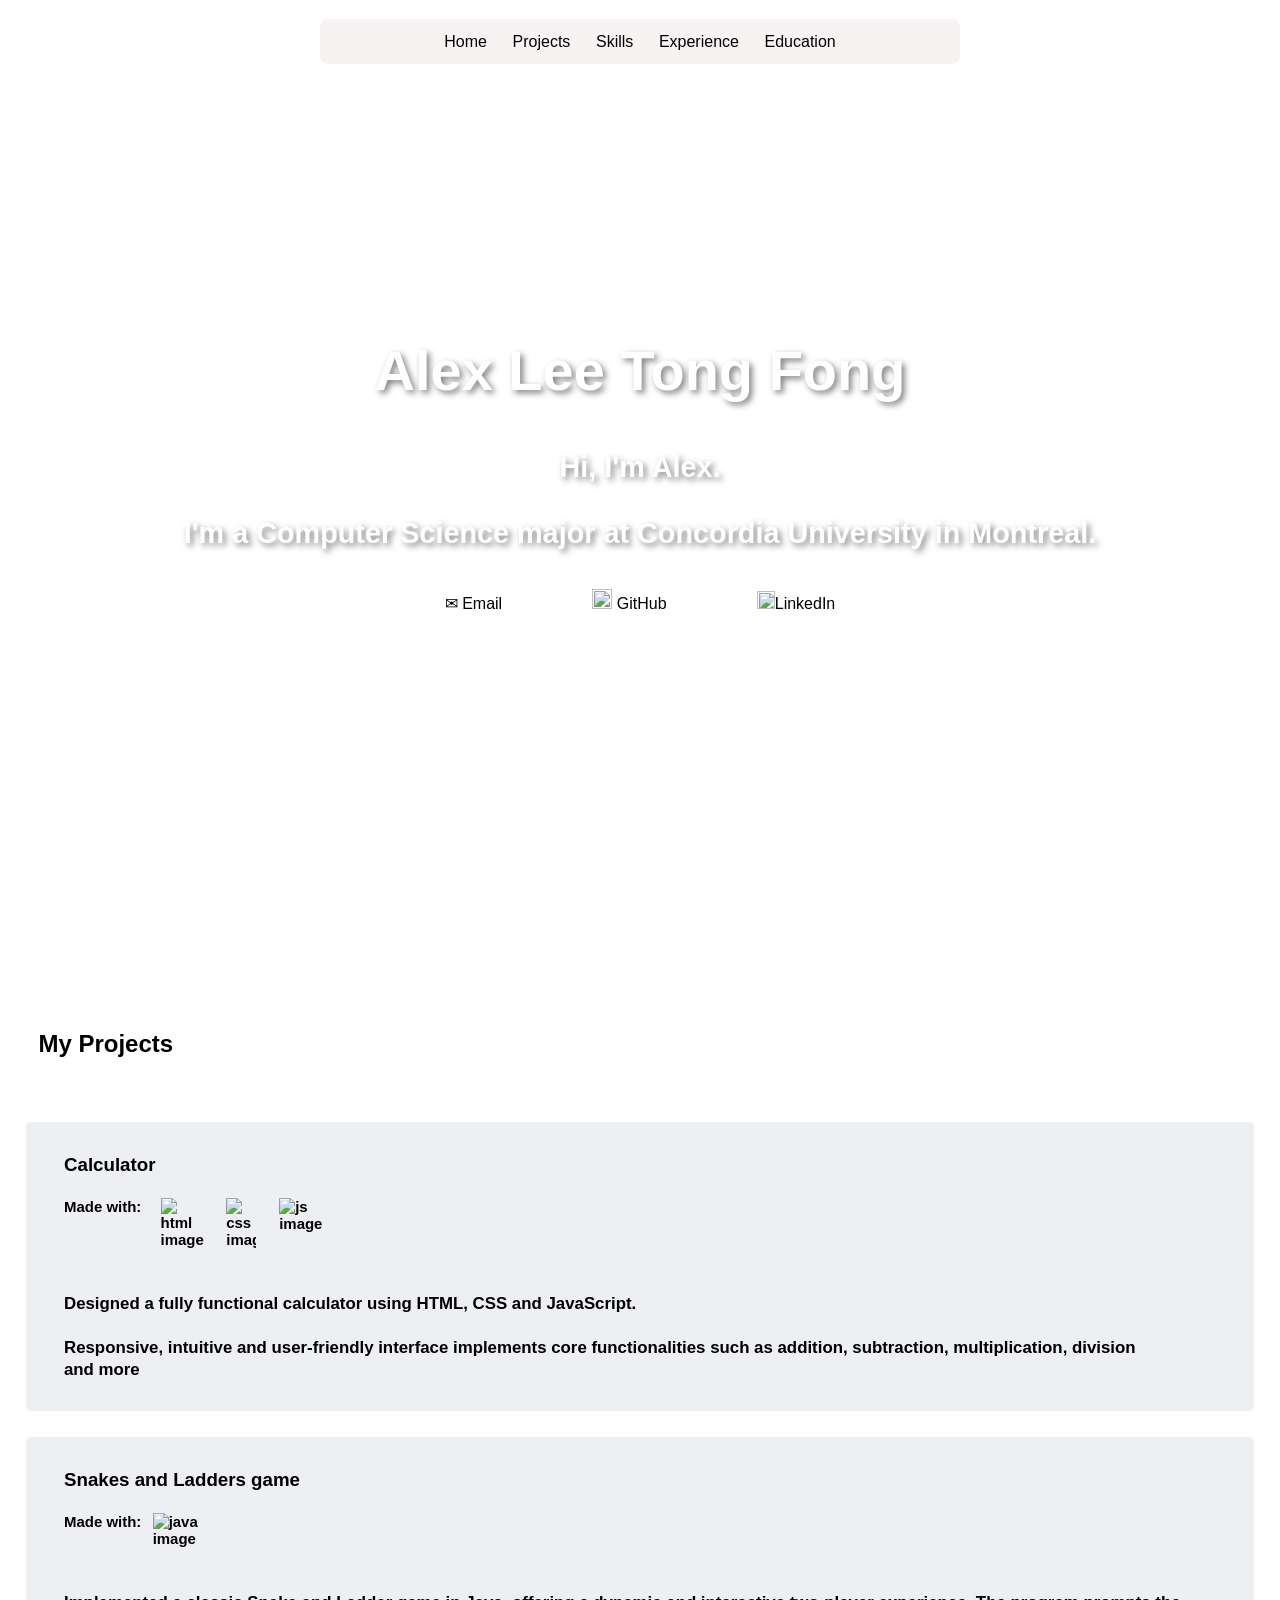
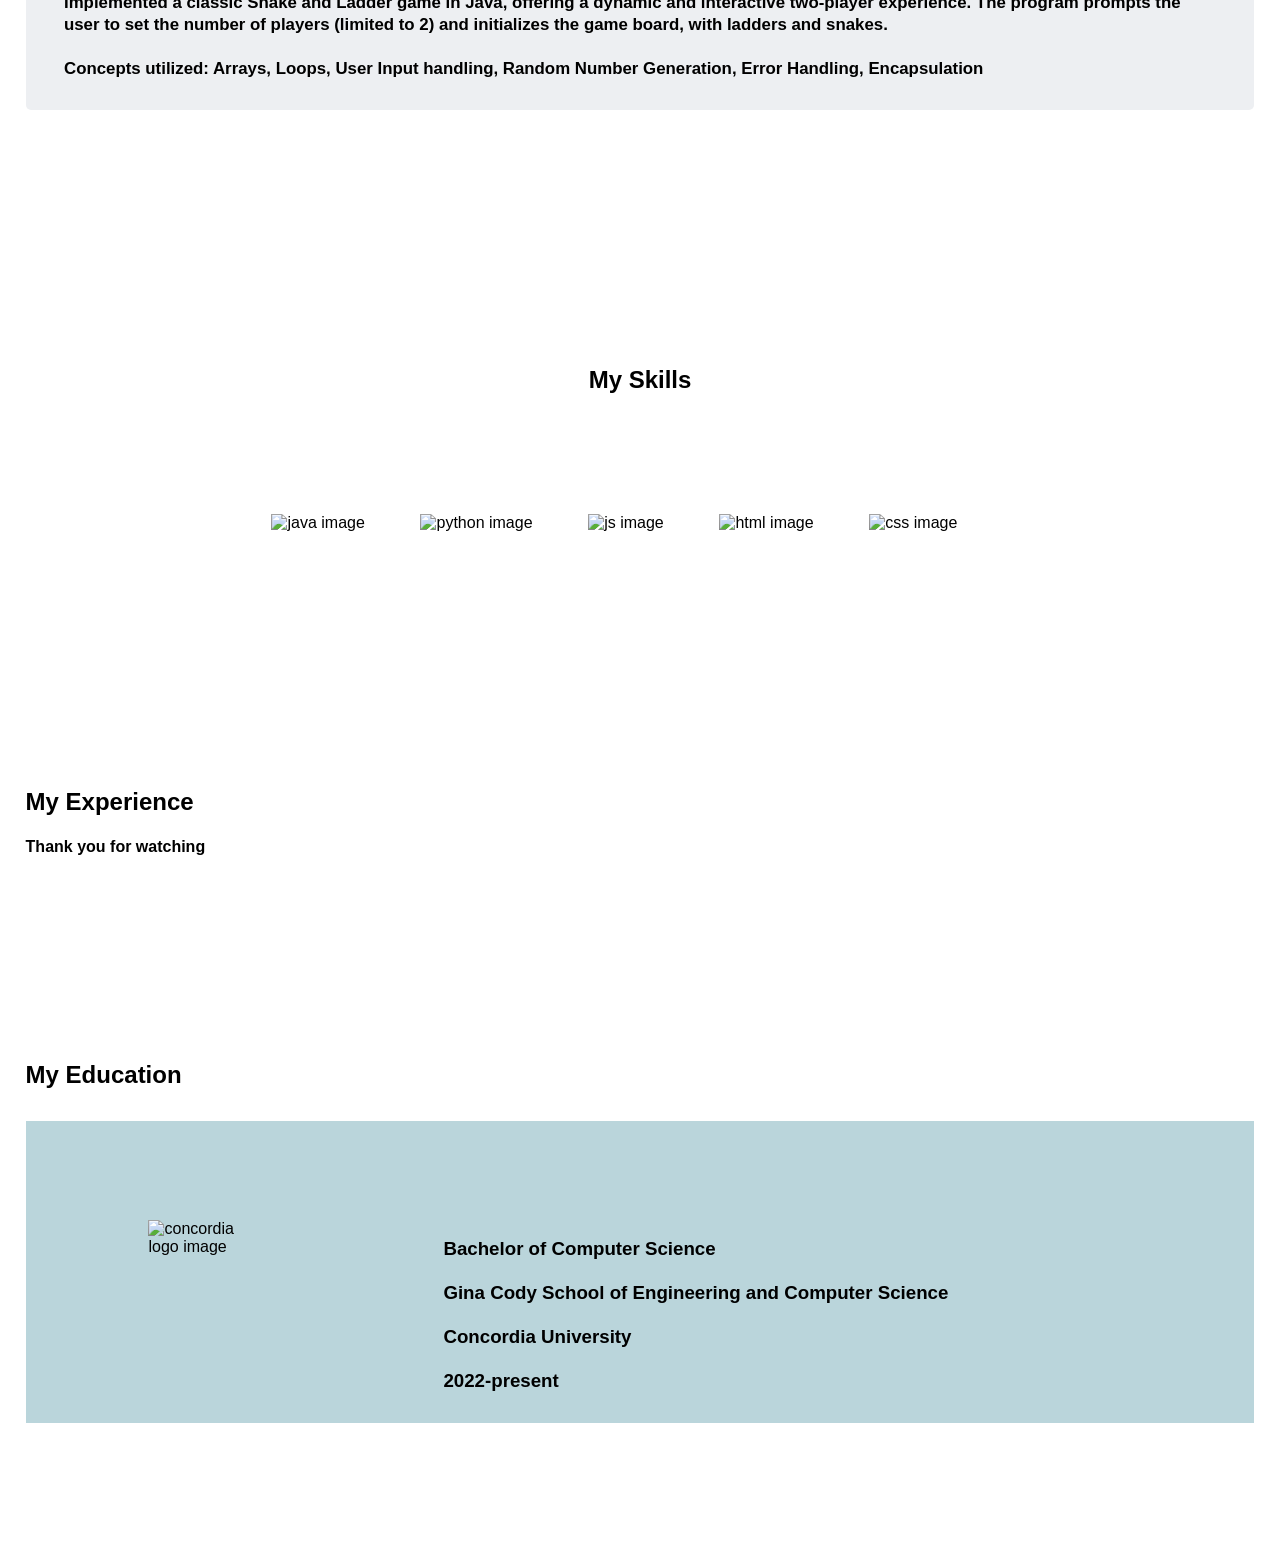
==== index.html @ a5b71490 "Update and rename myWebsite.html to index.html" ====
<!DOCTYPE html>
<html lang="en">
<head>
    <meta charset="UTF-8">
    <meta name="viewport" content="width=device-width, initial-scale=1.0">
    <title>Alex Lee</title>

    <link rel="stylesheet" href="myWebsiteStyle.css">




</head>


<body>
 
    <div class="content">

    <div class="topnav">
        <a href="#div1">Home</a>
        <a href="#p1">Projects</a>
        <a href="#skillz">Skills</a>
        <a href="#exp">Experience</a>
        <a href="#edu">Education</a>
    </div>


    <div class="main">

        <div id="div1">
            <h1>Alex Lee Tong Fong</h1> <br>
            <h3> Hi, I'm Alex.<br><br> I'm a Computer Science major at Concordia University in Montreal.</h3> <br>
            <div class="line"></div> <br>
            <div class="buttoncontainer">
            <a href="mailto:alexltf06@gmail.com" class="buttonEmail" target="_blank"> &#9993; Email</a>
            <a href ="https://github.com/AlexLTF"  class="buttonGithub" target="_blank"><img src="https://cdn-icons-png.flaticon.com/512/25/25231.png" width= "2%" height="2%"> GitHub</a>
            <a href="https://www.linkedin.com/in/alex-lee-5a43ba226" class="buttonLinkedin" target="_blank"><img src="https://i.pinimg.com/originals/92/d1/db/92d1db1521d374335498624cc95e9554.png" width="2.5%" height="2.5%">LinkedIn</a>
            </div>
        </div>



    </div>

    <div class="projects">
        <h2> <br> My Projects</h2>

        <div id="p1">
        <div class="proj">
            <h3> Calculator <br> <br> <span class="madeWith"> Made with: &nbsp; 

                <img src="https://upload.wikimedia.org/wikipedia/commons/thumb/6/61/HTML5_logo_and_wordmark.svg/1200px-HTML5_logo_and_wordmark.svg.png"
                class="projectLogo" width="4%" height="4%" alt="html image">
                
                <img src="https://upload.wikimedia.org/wikipedia/commons/thumb/d/d5/CSS3_logo_and_wordmark.svg/1452px-CSS3_logo_and_wordmark.svg.png"
                class="projectLogo" width="2.7%" height="2.7%" alt="css image"> &nbsp; &nbsp;

                <img src="https://upload.wikimedia.org/wikipedia/commons/6/6a/JavaScript-logo.png"
                 class="logo" width="4%" height="4%" alt="js image">

                </span> <br> <br> 
            <span class="desc">Designed a fully functional calculator using HTML, CSS and JavaScript. <br> <br>
            Responsive, intuitive and user-friendly interface implements core functionalities such as addition, subtraction, multiplication, division and more
             </span>
            </h3> 
        </div>  
        </div>

        <div id="p2">
        <div class="proj">
           <h3> Snakes and Ladders game <br> <br> <span class="madeWith">Made with: 
           <img src="https://cdn.iconscout.com/icon/free/png-256/free-java-60-1174953.png?f=webp"
            class="projectLogo" width="5%" height="5%" alt="java image">

           </span> <br> <br> 
            <span class="desc">Implemented a classic Snake and Ladder game in Java, offering a dynamic and interactive two-player experience. The program prompts the user to set the number of players (limited to 2) and initializes the game board, with ladders and snakes. 
                <br><br>Concepts utilized: Arrays, Loops, User Input handling, Random Number Generation, Error Handling, Encapsulation
            </span>
        
            </h3>
        </div>
        </div>

    </div>

    <div id="skillz">
    <div class="skills">
        <h2>My Skills</h2> <br> 
        <img src="https://cdn.iconscout.com/icon/free/png-256/free-java-60-1174953.png?f=webp"
        class="logo" width="15%" height="15%" alt="java image">

        <img src="https://upload.wikimedia.org/wikipedia/commons/thumb/c/cf/Python_logo_51.svg/1200px-Python_logo_51.svg.png"
        class="logo" width="15%" height="15%" alt="python image">

        <img src="https://upload.wikimedia.org/wikipedia/commons/6/6a/JavaScript-logo.png"
        class="logo" width="15%" height="15%" alt="js image">

        <img src="https://upload.wikimedia.org/wikipedia/commons/thumb/6/61/HTML5_logo_and_wordmark.svg/1200px-HTML5_logo_and_wordmark.svg.png"
        class="logo" width="15%" height="15%" alt="html image">

        <img src="https://upload.wikimedia.org/wikipedia/commons/thumb/d/d5/CSS3_logo_and_wordmark.svg/1452px-CSS3_logo_and_wordmark.svg.png"
        class="logo" width="10.7%" height="10.7%" alt="css image">
    </div>
    </div>

    <div id="exp">
    <div class="experience">
        <h2>My Experience</h2>
        <h4>Thank you for watching</h4>



    <div id="edu">
        <h2>My Education</h2>
    <div class="education">
    <div class="diploma">
        
        <img src="https://www.concordia.ca/content/concordia/en/social/guidelines-conduct.img.png/1650398601839.png"
        class="conco" width="12%" height="12%" alt="concordia logo image">

        <h3>Bachelor of Computer Science <br> <br>  Gina Cody School of Engineering and Computer Science
        <br> <br> Concordia University<br> <br> 2022-present</h3> 
       

        

    </div>
    </div>
</div>

</body>
</html>
---- myWebsiteStyle.css ----
body, html {
    margin: 0;
    border: 0;
    padding: 0;
    font-family:   'Trebuchet MS', 'Lucida Sans Unicode', 'Lucida Grande', 'Lucida Sans', Arial, sans-serif, Arial, Helvetica;
}


.topnav {
    position: fixed;
   
    width: 50%; 
    height: 5%;
    border-radius: 8px;
    background-color: rgb(247, 243, 243); 
    margin-top: 1.5%;
    margin-left: 25%;
    margin-right: 25%;
    display: flex;
    justify-content: center; 
    align-items: center;
    z-index: 2;
}

.topnav a {
    display: block;
    color: black;
    padding: 1% 2%;
    text-decoration: none;
    transition: 0.3s;
}

.topnav a:hover {
    background-color: rgba(0, 0, 0, 0.2); /* darker background on hover */
}

.topnav a.active {
    background-color: #717171;
}

.content {
    margin-top: 0px; /* Adjust based on the height of the sidebar */
   
    height: 2000px; /* just for demonstration */
    
}

@media screen and (max-width: 800px) {
    .topnav {
        width: 100%;
        height: auto;
        position: relative;
    }
    .topnav a {
        float: left;
    }
    .content {
        margin-left: 0;
    }
}

html {
    scroll-behavior: smooth;
}

.main {
    
    background-image: url(https://images.pexels.com/photos/163125/board-printed-circuit-board-computer-electronics-163125.jpeg?auto=compress&cs=tinysrgb&w=1260&h=750&dpr=1);
    background-size: cover;
    background-repeat: no-repeat;
    color: white;
    text-shadow: 
        -0.5px -1px 0 #000,  
         0.5px -1px 0 #000,
        -0.5px  1px 0 #000,
         0.5px  1px 0 #000; 
    text-align: center;
    display:flex;
    justify-content: center;
    align-items: center;
    height: 100vh;
}



#div1 {
    position: relative;
    z-index: 1; 
}

#div1 h1 {
    margin-top: 50px;
   margin-bottom: 10px;
   font-size: 3.5em;
   text-shadow: 3px 3px 6px rgba(0, 0, 0, 0.5)
}

#div1 h3 {
    margin: 20px;
    font-size: 1.8em;
    text-shadow: 3px 3px 6px rgba(0, 0, 0, 0.5);
}


.line {
    border-bottom: 3px solid white;
    margin-top:-20px;
    margin-left: 10%;
    margin-right: 10%;
    width: 80%;
    text-align: center;
    
}

.buttonContainer {
    display: flex;
    justify-content: center;
    align-items: center;
 
}

.buttonEmail, .buttonGithub, .buttonLinkedin {
    border: none;
    border-radius: 7px;
    color: black;
    font-size: medium;
    background-color: white;
    text-align: center; 
    margin-right: 5px;
    margin: 2%;
    padding: 1% 2.5%;
    font-size: 1em;
    text-shadow: none;
    display: center;
    justify-content: center;
    align-items: center;
    text-decoration: none;
}

.buttonGithub img {
    width: 20px; 
    height: 20px; 
}

.buttonLinkedin img {
  
    width: 18px; 
    height: 18px; 
    
}


.projects h2 {
    background-color: white;
    color: black;
    margin-left: 3%;
    margin-top: 8%;
    margin-bottom: 5%;
   
}

.projects h3 {
    margin-right: 5%;
}

#p1, #p2 {
    border-radius: 5px;
    background-color:rgb(237, 239, 242) ;
    margin: 2%;
    display: flex;
    padding-bottom: 1%;
    padding-left: 3%;
    padding-top: 1%;
}

.proj{
    transition: transform .2s;
}

.proj:hover {
    transform: scale(1.02);
}

.madeWith {
    font-size: 0.8em;
    color:black;
    display: flex;

}

.desc {
    font-size: 0.9em;
    color:black;

}

.projectLogo {
    margin-left: 1%;
    margin-right: 1%;
}

.skills {
    margin-top: 20%;
    margin-bottom: 20%;
    margin-left: 10%;
    margin-right: 10%;
    text-align: center;
}


.skills h2 {
    margin-bottom: 10%;
}

.logo {
    margin-right: 5%;
    transition: transform .2s;
}

.logo:hover {
    transform: scale(1.2);
}

.experience {
    margin-top: 15%;
    margin: 2%;
    margin-bottom: 15%;
}

#edu {
    padding-bottom: 10%;
}

#edu h2 {
    padding-bottom: 1%;
    padding-top: 15%;
}

.education {
    background-color: rgb(186, 213, 219);
    margin-top: 1%;
    padding-bottom: 1%;
}

.diploma {
    margin-left: 25%;
   padding-top: 8%;
   display: flex;
   align-items: flex-start;
}

.conco {
    position: relative;
    
}

.education img{
    align-self: flex-start;
    top: -40%;
    left: -20%;

}
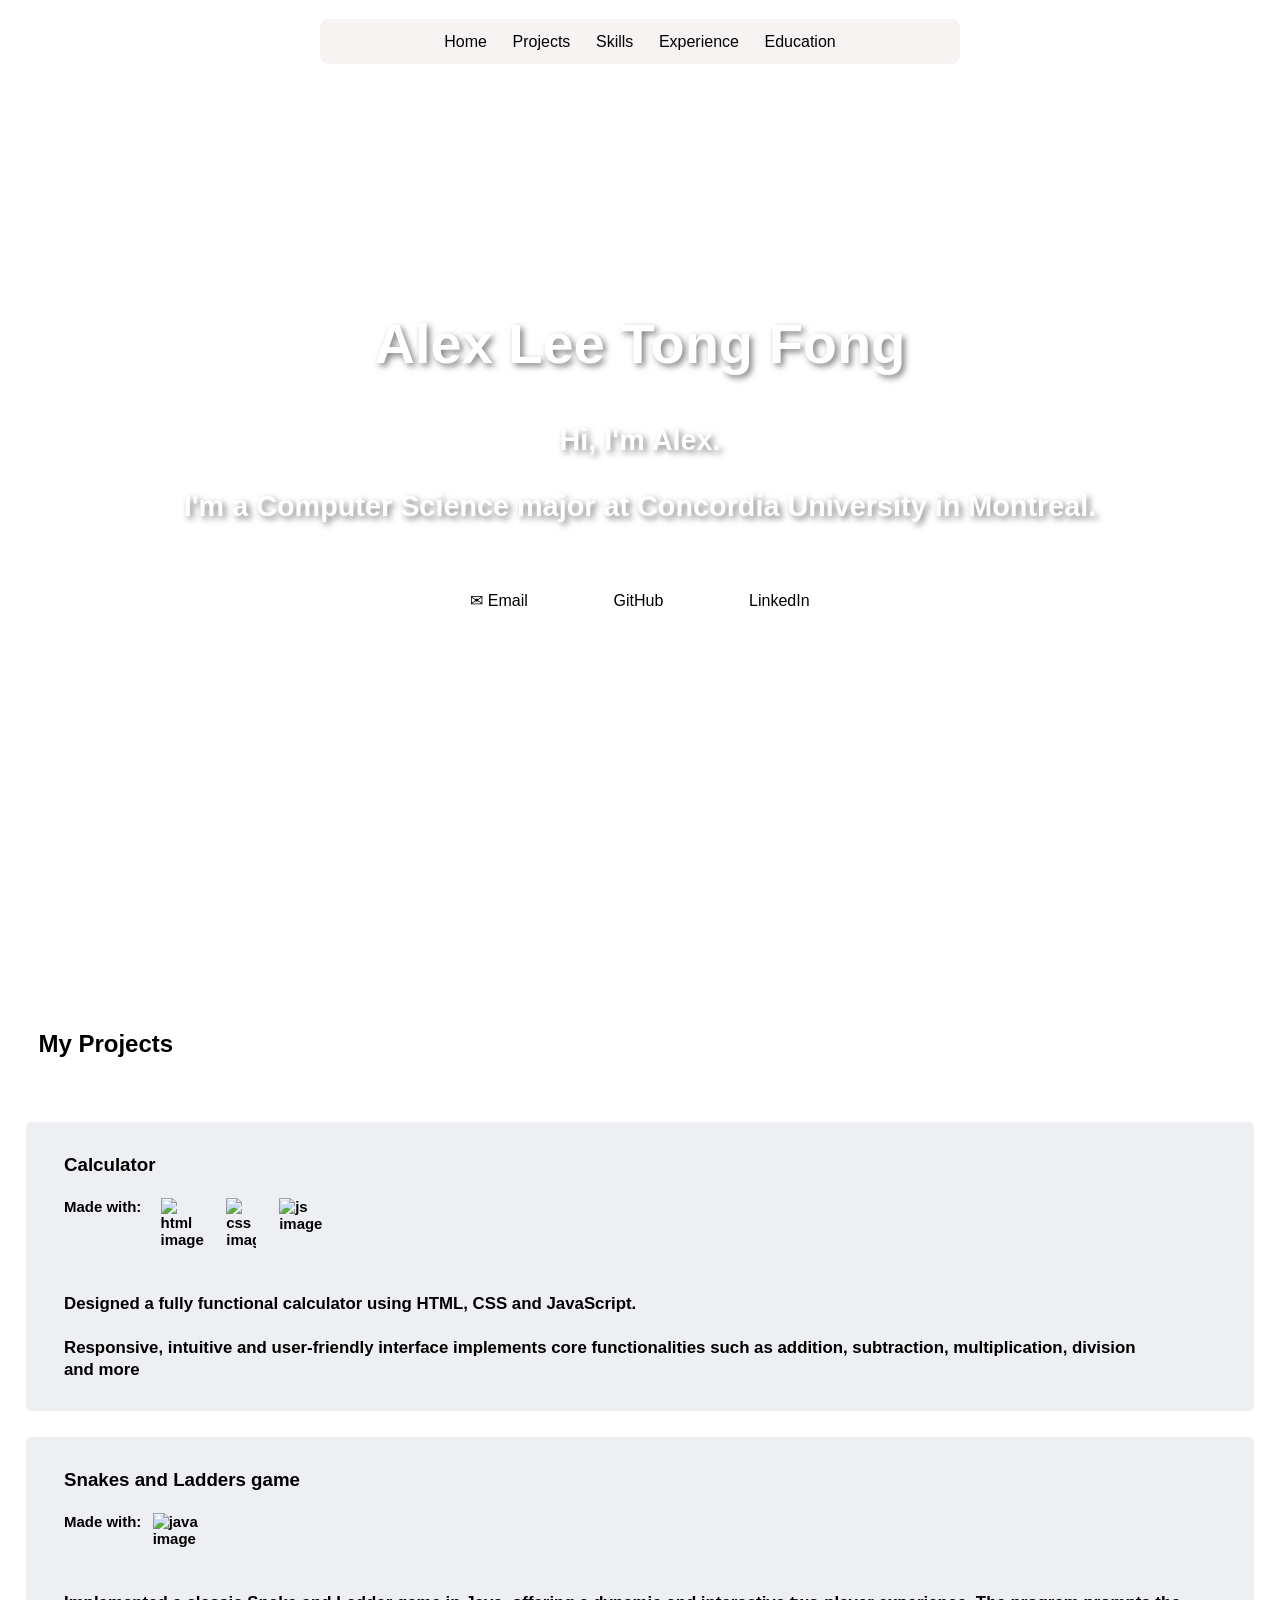
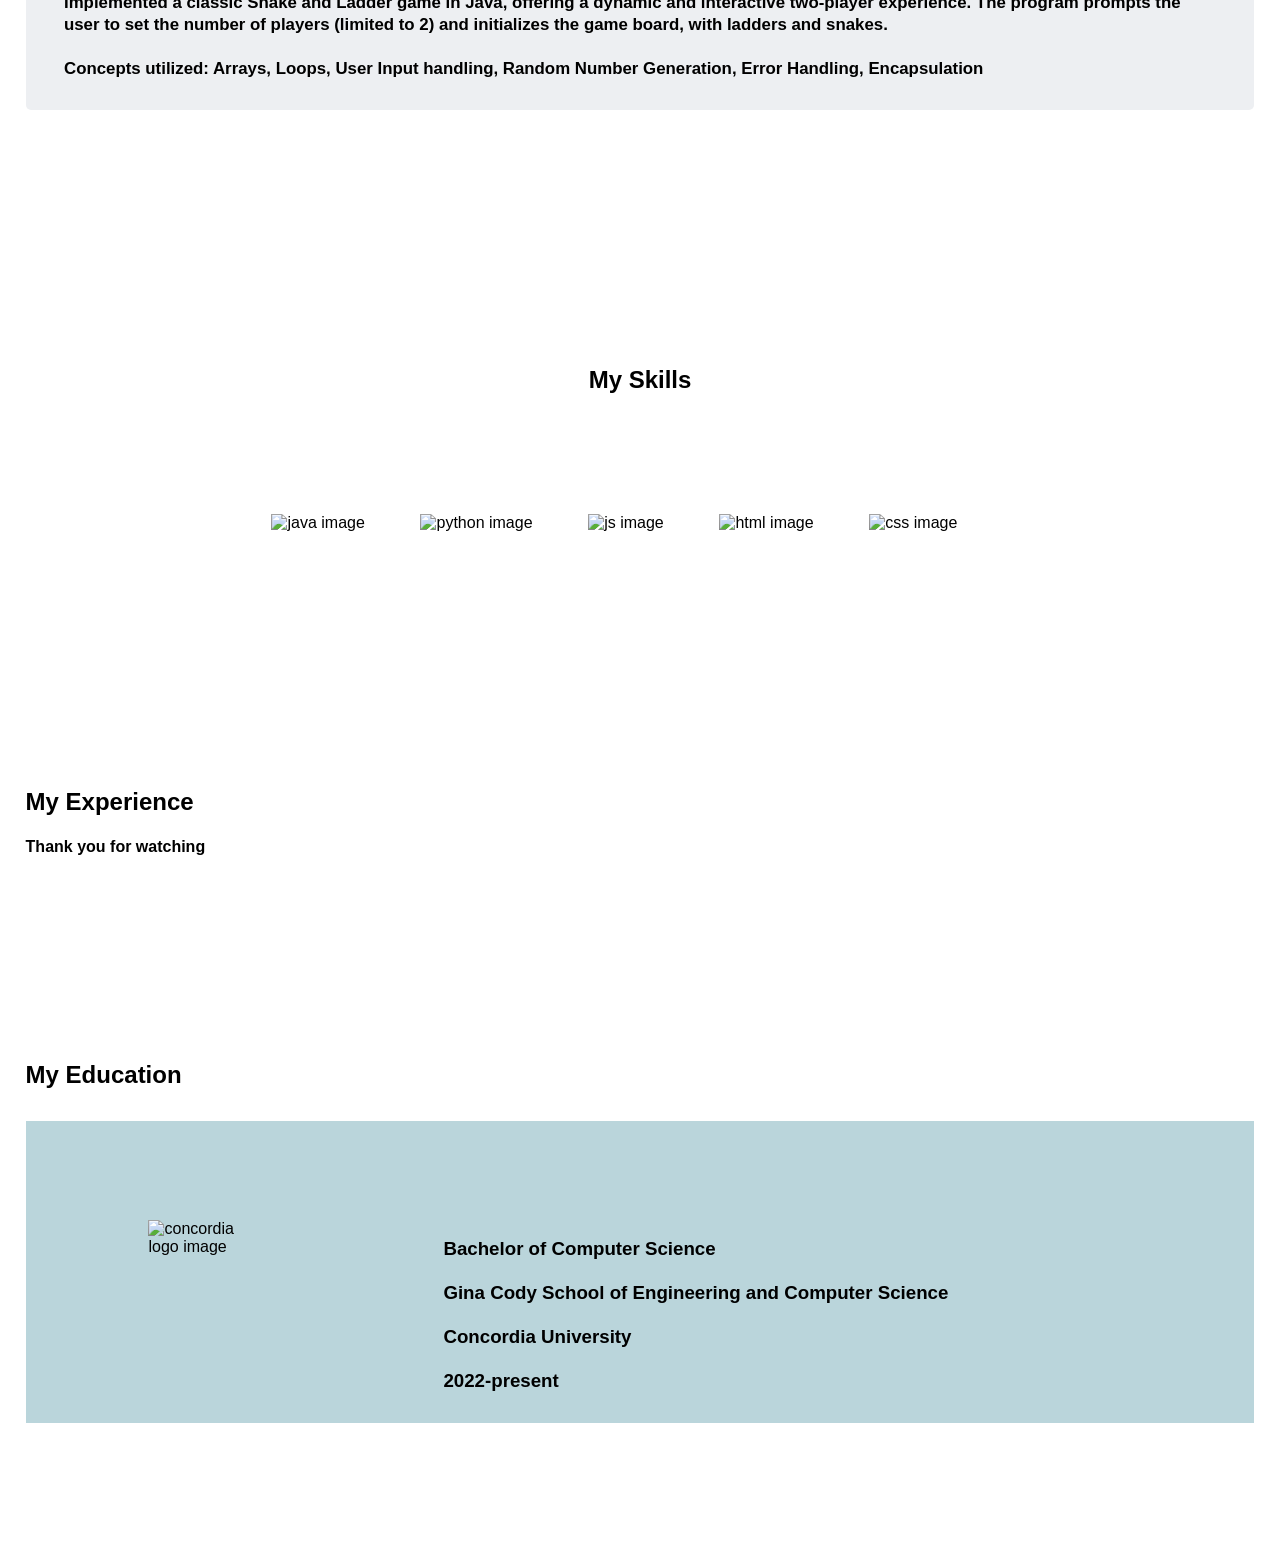
==== commit ca30e1a4: "remove github and linkedin imgs" ====
--- a/index.html
+++ b/index.html
@@ -2,7 +2,7 @@
 <html lang="en">
 <head>
     <meta charset="UTF-8">
-    <meta name="viewport" content="width=device-width, initial-scale=1.0">
+    <meta name="viewport" content="width=device-width, initial-scale=1.0,  maximum-scale=1.0, user-scalable=no">
     <title>Alex Lee</title>
 
     <link rel="stylesheet" href="myWebsiteStyle.css">
@@ -26,16 +26,16 @@
     </div>
 
 
-    <div class="main">
+  <div class="main">
 
         <div id="div1">
             <h1>Alex Lee Tong Fong</h1> <br>
             <h3> Hi, I'm Alex.<br><br> I'm a Computer Science major at Concordia University in Montreal.</h3> <br>
             <div class="line"></div> <br>
-            <div class="buttoncontainer">
+            <div class="buttonContainer">
             <a href="mailto:alexltf06@gmail.com" class="buttonEmail" target="_blank"> &#9993; Email</a>
-            <a href ="https://github.com/AlexLTF"  class="buttonGithub" target="_blank"><img src="https://cdn-icons-png.flaticon.com/512/25/25231.png" width= "2%" height="2%"> GitHub</a>
-            <a href="https://www.linkedin.com/in/alex-lee-5a43ba226" class="buttonLinkedin" target="_blank"><img src="https://i.pinimg.com/originals/92/d1/db/92d1db1521d374335498624cc95e9554.png" width="2.5%" height="2.5%">LinkedIn</a>
+            <a href ="https://github.com/AlexLTF"  class="buttonGithub" target="_blank"> GitHub</a>
+            <a href="https://www.linkedin.com/in/alex-lee-5a43ba226" class="buttonLinkedin" target="_blank">LinkedIn</a>
             </div>
         </div>
 
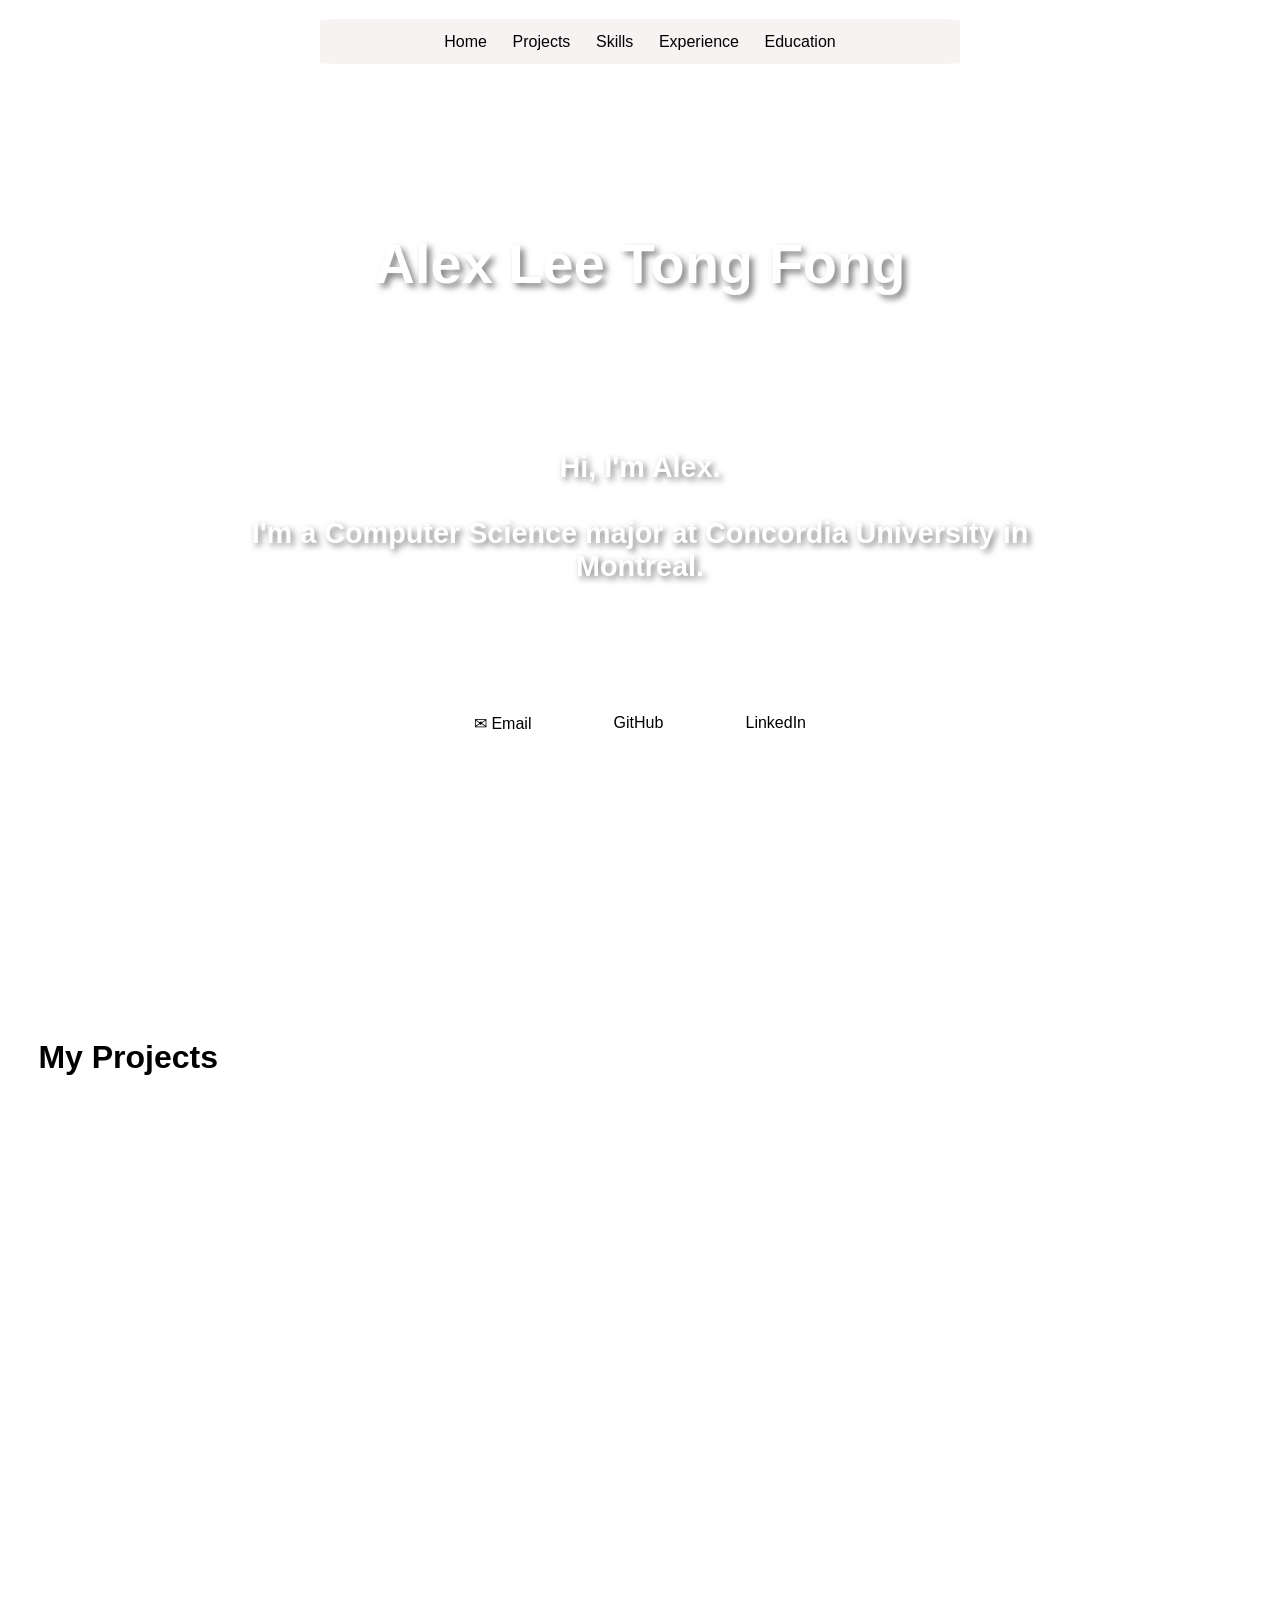
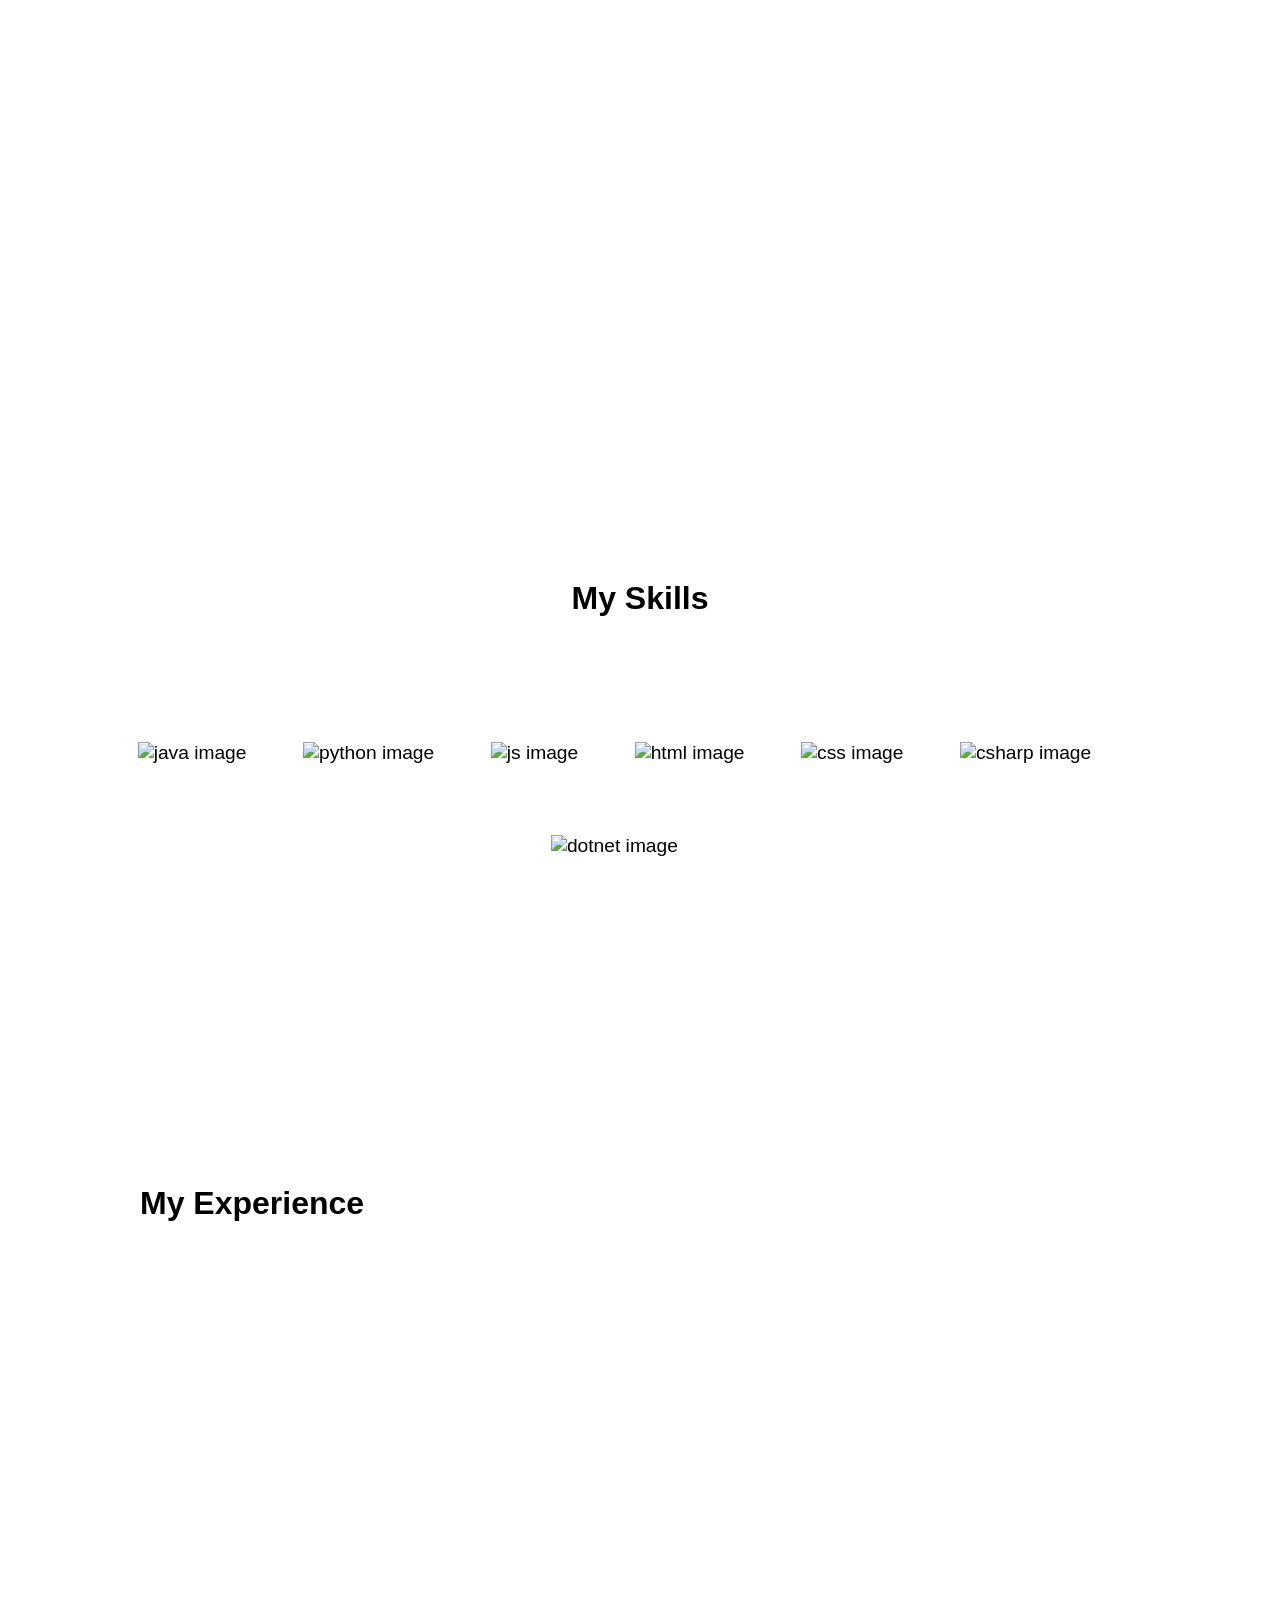
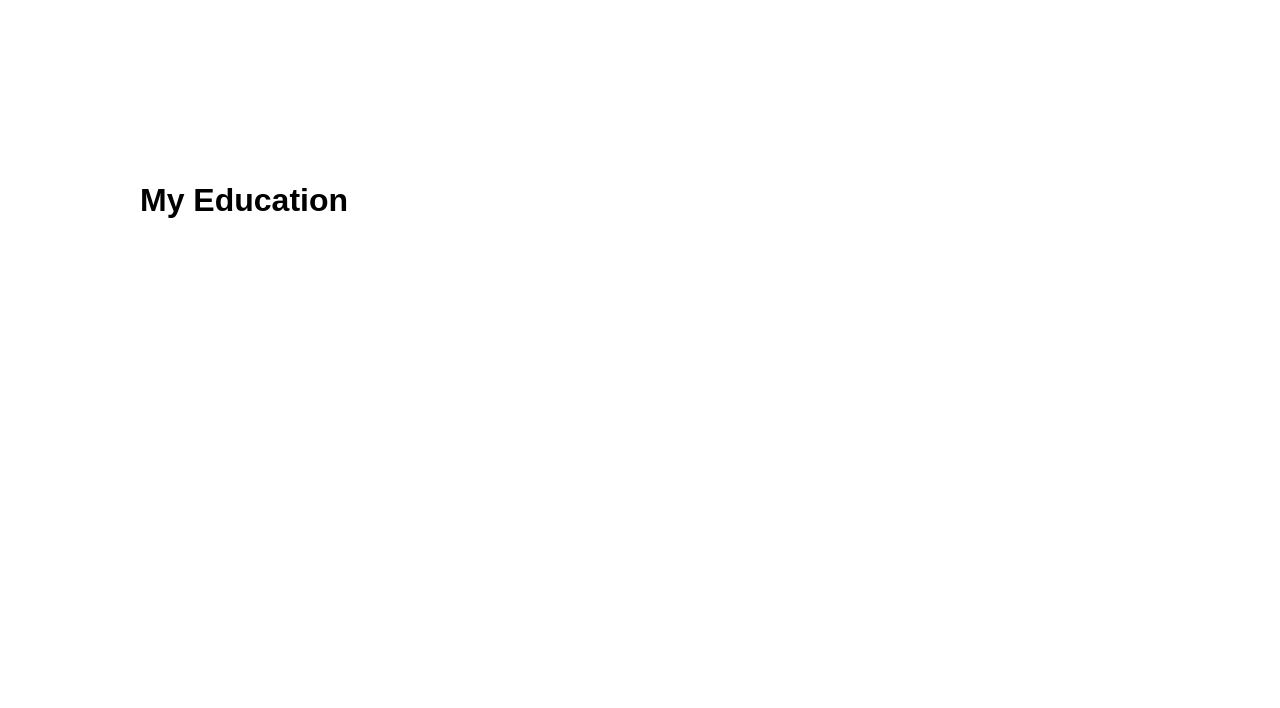
==== commit f2ce4552: "Added projects, changed spacing" ====
--- a/index.html
+++ b/index.html
@@ -2,16 +2,11 @@
 <html lang="en">
 <head>
     <meta charset="UTF-8">
-    <meta name="viewport" content="width=device-width, initial-scale=1.0,  maximum-scale=1.0, user-scalable=no">
+    <meta name="viewport" content="width=device-width, initial-scale=1">
     <title>Alex Lee</title>
-
     <link rel="stylesheet" href="myWebsiteStyle.css">
-
-
-
-
+    <script defer src="app.js"></script>
 </head>
-
 
 <body>
  
@@ -25,7 +20,6 @@
         <a href="#edu">Education</a>
     </div>
 
-
   <div class="main">
 
         <div id="div1">
@@ -35,84 +29,114 @@
             <div class="buttonContainer">
             <a href="mailto:alexltf06@gmail.com" class="buttonEmail" target="_blank"> &#9993; Email</a>
             <a href ="https://github.com/AlexLTF"  class="buttonGithub" target="_blank"> GitHub</a>
-            <a href="https://www.linkedin.com/in/alex-lee-5a43ba226" class="buttonLinkedin" target="_blank">LinkedIn</a>
+            <a href="https://www.linkedin.com/in/alex-lee-tong-fong-5a43ba226/" class="buttonLinkedin" target="_blank">LinkedIn</a>
             </div>
         </div>
-
-
 
     </div>
 
     <div class="projects">
         <h2> <br> My Projects</h2>
 
+        <section class="hidden">
         <div id="p1">
         <div class="proj">
-            <h3> Calculator <br> <br> <span class="madeWith"> Made with: &nbsp; 
+            
+            <h3> Formula 1 Data Visualization Web App <br> <br> <span class="madeWith"> Made with: &nbsp; 
 
-                <img src="https://upload.wikimedia.org/wikipedia/commons/thumb/6/61/HTML5_logo_and_wordmark.svg/1200px-HTML5_logo_and_wordmark.svg.png"
+                <img src="images/html.png" 
                 class="projectLogo" width="4%" height="4%" alt="html image">
                 
-                <img src="https://upload.wikimedia.org/wikipedia/commons/thumb/d/d5/CSS3_logo_and_wordmark.svg/1452px-CSS3_logo_and_wordmark.svg.png"
-                class="projectLogo" width="2.7%" height="2.7%" alt="css image"> &nbsp; &nbsp;
+                <img src="images/css"
+                class="projectLogo" width="2.9%" height="2.9%" alt="css image"> &nbsp; &nbsp;
 
-                <img src="https://upload.wikimedia.org/wikipedia/commons/6/6a/JavaScript-logo.png"
-                 class="logo" width="4%" height="4%" alt="js image">
-
+                <img src="images/js.png"
+                 class="projectlogo" width="4%" height="4%" alt="js image">
                 </span> <br> <br> 
-            <span class="desc">Designed a fully functional calculator using HTML, CSS and JavaScript. <br> <br>
-            Responsive, intuitive and user-friendly interface implements core functionalities such as addition, subtraction, multiplication, division and more
+  
+            <span class="desc">Developed a dynamic web application using HTML, CSS, and JavaScript that fetches real-time data from the OpenF1 API. <br> <br>
+                Integrated API calls to retrieve detailed information about Formula 1 races, drivers and circuits, including driver statistics, real-time racing telemetry, and track details.<br> <br>
+                Implemented data display with DOM manipulation, ensuring a clean and responsive user interface for presenting driver and circuit information.
              </span>
             </h3> 
         </div>  
         </div>
-
+        
         <div id="p2">
         <div class="proj">
-           <h3> Snakes and Ladders game <br> <br> <span class="madeWith">Made with: 
-           <img src="https://cdn.iconscout.com/icon/free/png-256/free-java-60-1174953.png?f=webp"
+        
+           <h3> Data Analytics Project <br> <br> <span class="madeWith">Made with: 
+           <img src="images/python.png"
             class="projectLogo" width="5%" height="5%" alt="java image">
 
            </span> <br> <br> 
-            <span class="desc">Implemented a classic Snake and Ladder game in Java, offering a dynamic and interactive two-player experience. The program prompts the user to set the number of players (limited to 2) and initializes the game board, with ladders and snakes. 
-                <br><br>Concepts utilized: Arrays, Loops, User Input handling, Random Number Generation, Error Handling, Encapsulation
+            <span class="desc">Machine learning task to predict the outcome of US elections based on different economic factors such as GDP,
+                unemployment rate, median house price, S&P 500, etc.<br><br>
+                Collected and processed economic and electoral data using APIs and governmental datasets, cleaned, transformed and performed exploratory data analysis, and built predictive models using machine learning techniques.<br><br>
+                Trained and optimized Logistic Regression, Neural Network and Random forest models.
             </span>
-        
             </h3>
+      
         </div>
         </div>
-
+        </section>
+    
     </div>
 
     <div id="skillz">
     <div class="skills">
+        
         <h2>My Skills</h2> <br> 
-        <img src="https://cdn.iconscout.com/icon/free/png-256/free-java-60-1174953.png?f=webp"
+       
+        <img src="images/java"
         class="logo" width="15%" height="15%" alt="java image">
-
-        <img src="https://upload.wikimedia.org/wikipedia/commons/thumb/c/cf/Python_logo_51.svg/1200px-Python_logo_51.svg.png"
+   
+        <img src="images/python.png"
         class="logo" width="15%" height="15%" alt="python image">
 
-        <img src="https://upload.wikimedia.org/wikipedia/commons/6/6a/JavaScript-logo.png"
+        <img src="images/js.png"
         class="logo" width="15%" height="15%" alt="js image">
 
-        <img src="https://upload.wikimedia.org/wikipedia/commons/thumb/6/61/HTML5_logo_and_wordmark.svg/1200px-HTML5_logo_and_wordmark.svg.png"
+        <img src="images/html.png"
         class="logo" width="15%" height="15%" alt="html image">
 
-        <img src="https://upload.wikimedia.org/wikipedia/commons/thumb/d/d5/CSS3_logo_and_wordmark.svg/1452px-CSS3_logo_and_wordmark.svg.png"
-        class="logo" width="10.7%" height="10.7%" alt="css image">
+        <img src="images/css"
+        class="logo" width="10.7%" height="10.7%" alt="css image"> 
+        
+        <img src="images/csharp"
+        class="logo" width="12%" height="12%" alt="csharp image">
+
+        <img src="images/dotnet.png"
+        class="logo" width="10%" height="10%" alt="dotnet image">
+   
     </div>
     </div>
 
     <div id="exp">
     <div class="experience">
         <h2>My Experience</h2>
-        <h4>Thank you for watching</h4>
+          
+    <section class="hidden">   
+    <div class="work1">
+        <img src="images/matrox.png"
+        class="matrox"  width="30%" height="30%" alt="matrox image">
 
-
-
+        <br><h3>OEM Applications Engineer Intern</h3>
+        <h4>May 2024 - Aug 2024</h4>
+        <h4>Matrox Graphics Inc.</h4>
+        
+        <ul>
+            <li>Developed a sample application which interacts with our REST API using .NET Framework tools</li>
+            <li>Maintained and enhanced existing sample application used by our customers</li>
+            <li>Shadowed an OEM agent to solve and answer OEM specific customer issues and questions</li>
+            <li>Set up complex systems to reproduce customer environments</li>
+        </ul>
+    </div>
+</section> 
+        
     <div id="edu">
         <h2>My Education</h2>
+    <section class="hidden">
     <div class="education">
     <div class="diploma">
         
@@ -121,12 +145,10 @@
 
         <h3>Bachelor of Computer Science <br> <br>  Gina Cody School of Engineering and Computer Science
         <br> <br> Concordia University<br> <br> 2022-present</h3> 
-       
-
-        
-
+    
     </div>
     </div>
+    </section>
 </div>
 
 </body>
--- a/myWebsiteStyle.css
+++ b/myWebsiteStyle.css
@@ -5,13 +5,11 @@
     font-family:   'Trebuchet MS', 'Lucida Sans Unicode', 'Lucida Grande', 'Lucida Sans', Arial, sans-serif, Arial, Helvetica;
 }
 
-
 .topnav {
     position: fixed;
-   
     width: 50%; 
     height: 5%;
-    border-radius: 8px;
+    border-radius: 3%;
     background-color: rgb(247, 243, 243); 
     margin-top: 1.5%;
     margin-left: 25%;
@@ -42,7 +40,6 @@
     margin-top: 0px; /* Adjust based on the height of the sidebar */
    
     height: 2000px; /* just for demonstration */
-    
 }
 
 @media screen and (max-width: 800px) {
@@ -50,6 +47,8 @@
         width: 100%;
         height: auto;
         position: relative;
+        margin-left: 0;
+        margin-right: 0;
     }
     .topnav a {
         float: left;
@@ -65,7 +64,7 @@
 
 .main {
     
-    background-image: url(https://images.pexels.com/photos/163125/board-printed-circuit-board-computer-electronics-163125.jpeg?auto=compress&cs=tinysrgb&w=1260&h=750&dpr=1);
+    background-image: url(images/background);
     background-size: cover;
     background-repeat: no-repeat;
     color: white;
@@ -81,42 +80,37 @@
     height: 100vh;
 }
 
-
-
 #div1 {
     position: relative;
     z-index: 1; 
 }
 
 #div1 h1 {
-    margin-top: 50px;
-   margin-bottom: 10px;
+    margin-top: 10%;
+   margin-bottom: 10%;
    font-size: 3.5em;
-   text-shadow: 3px 3px 6px rgba(0, 0, 0, 0.5)
+   text-shadow: 4px 4px 6px rgba(0, 0, 0, 0.5) 
 }
 
 #div1 h3 {
-    margin: 20px;
+    margin: 5%;
     font-size: 1.8em;
     text-shadow: 3px 3px 6px rgba(0, 0, 0, 0.5);
 }
 
-
 .line {
     border-bottom: 3px solid white;
-    margin-top:-20px;
+    margin-top: 2%;
     margin-left: 10%;
     margin-right: 10%;
     width: 80%;
-    text-align: center;
-    
+    text-align: center; 
 }
 
 .buttonContainer {
     display: flex;
     justify-content: center;
     align-items: center;
- 
 }
 
 .buttonEmail, .buttonGithub, .buttonLinkedin {
@@ -137,26 +131,13 @@
     text-decoration: none;
 }
 
-.buttonGithub img {
-    width: 20px; 
-    height: 20px; 
-}
-
-.buttonLinkedin img {
-  
-    width: 18px; 
-    height: 18px; 
-    
-}
-
-
 .projects h2 {
     background-color: white;
     color: black;
     margin-left: 3%;
     margin-top: 8%;
     margin-bottom: 5%;
-   
+    font-size: 2rem;
 }
 
 .projects h3 {
@@ -185,18 +166,18 @@
     font-size: 0.8em;
     color:black;
     display: flex;
-
 }
 
 .desc {
     font-size: 0.9em;
     color:black;
-
 }
 
 .projectLogo {
     margin-left: 1%;
     margin-right: 1%;
+    max-width: 100px;
+    
 }
 
 .skills {
@@ -205,8 +186,8 @@
     margin-left: 10%;
     margin-right: 10%;
     text-align: center;
-}
-
+    font-size: 1.5vw;
+}
 
 .skills h2 {
     margin-bottom: 10%;
@@ -215,6 +196,8 @@
 .logo {
     margin-right: 5%;
     transition: transform .2s;
+    margin-bottom: 7%;
+    max-width: 150px;
 }
 
 .logo:hover {
@@ -222,9 +205,27 @@
 }
 
 .experience {
-    margin-top: 15%;
+    margin-top: 5%;
     margin: 2%;
-    margin-bottom: 15%;
+    margin-bottom: 5%;
+    font-size: 1.3rem;
+    max-width: 1000px;
+    margin-left: auto;
+    margin-right: auto;
+}
+
+
+.work1 {
+    background-color:rgb(237, 239, 242);
+    padding: 3%;
+    padding-top: 0.5%;
+    margin: 4%;
+    border-radius: 5px;
+}
+
+.matrox {
+    float: right;
+    margin-top: 1%;
 }
 
 #edu {
@@ -239,7 +240,11 @@
 .education {
     background-color: rgb(186, 213, 219);
     margin-top: 1%;
+    margin: 4%;
     padding-bottom: 1%;
+   
+    margin-left: auto;
+    margin-right: auto;
 }
 
 .diploma {
@@ -250,17 +255,68 @@
 }
 
 .conco {
-    position: relative;
-    
+    position: relative; 
 }
 
 .education img{
     align-self: flex-start;
     top: -40%;
     left: -20%;
-
-}
-
-
-
-
+}
+
+.hidden {
+    opacity: 0;
+    filter: blur(5px);
+    transform: translateX(-100%);
+    transition: all 1s;
+}
+
+.show{
+    opacity: 1;
+    filter: blur(0);
+    transform: translateX(0);
+}
+
+h1 {
+    font-size: 2.5rem;
+}
+
+h2 {
+    font-size: 2rem;
+}
+
+h3 {
+    font-size: 1.3rem;
+}
+
+@media screen and (max-width: 800px) {
+    h1 {
+        font-size: 2rem;
+    }
+    h2 {
+        font-size: 1.6rem;
+    }
+    h3 {
+        font-size: 1.2rem;
+    }
+    #div1 h1 {
+        font-size: 2rem;
+    }
+    #div1 h3 {
+        font-size: 1.2rem;
+    }
+    .projects h3 {
+        font-size: 1.2rem;
+    }
+}
+
+@media screen and (min-width: 1200px) {
+    .experience {
+        font-size: 1.2rem;
+    }
+    .education {
+        font-size: 1.2rem;
+    }
+}
+
+
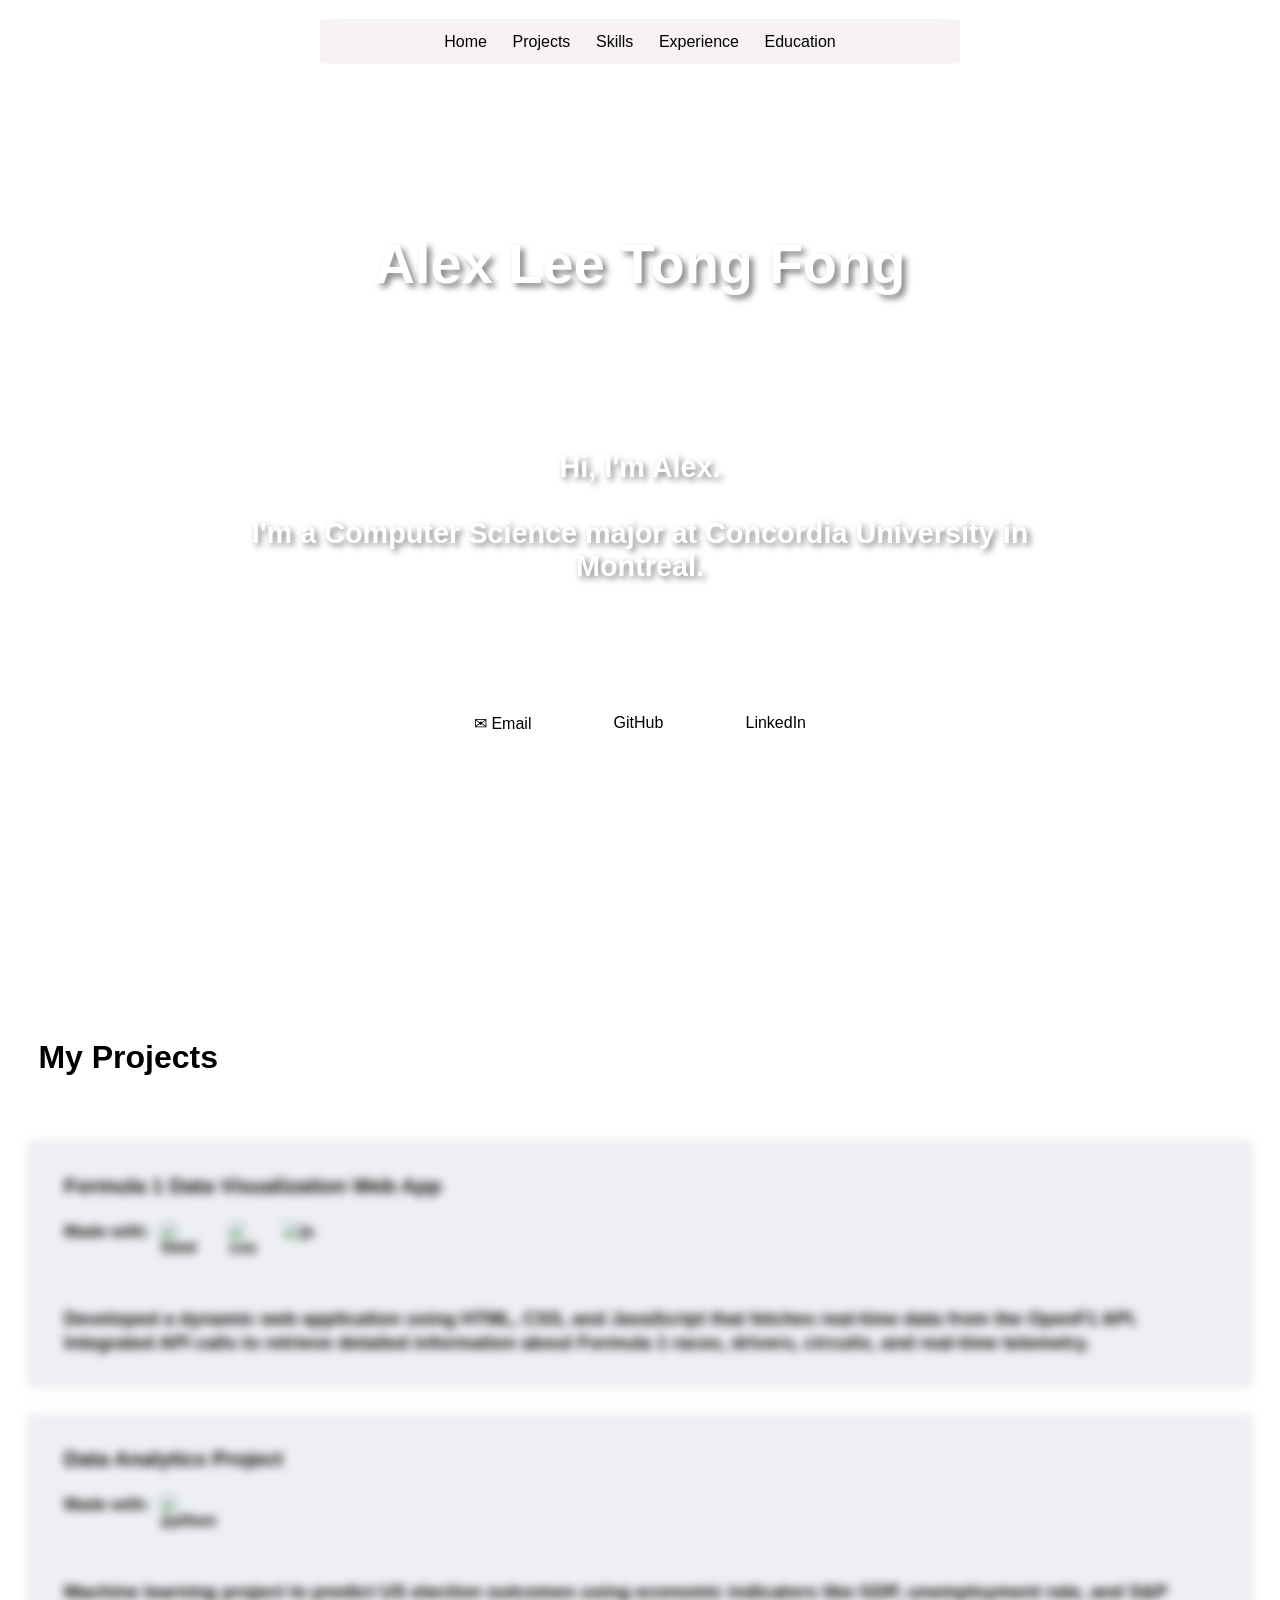
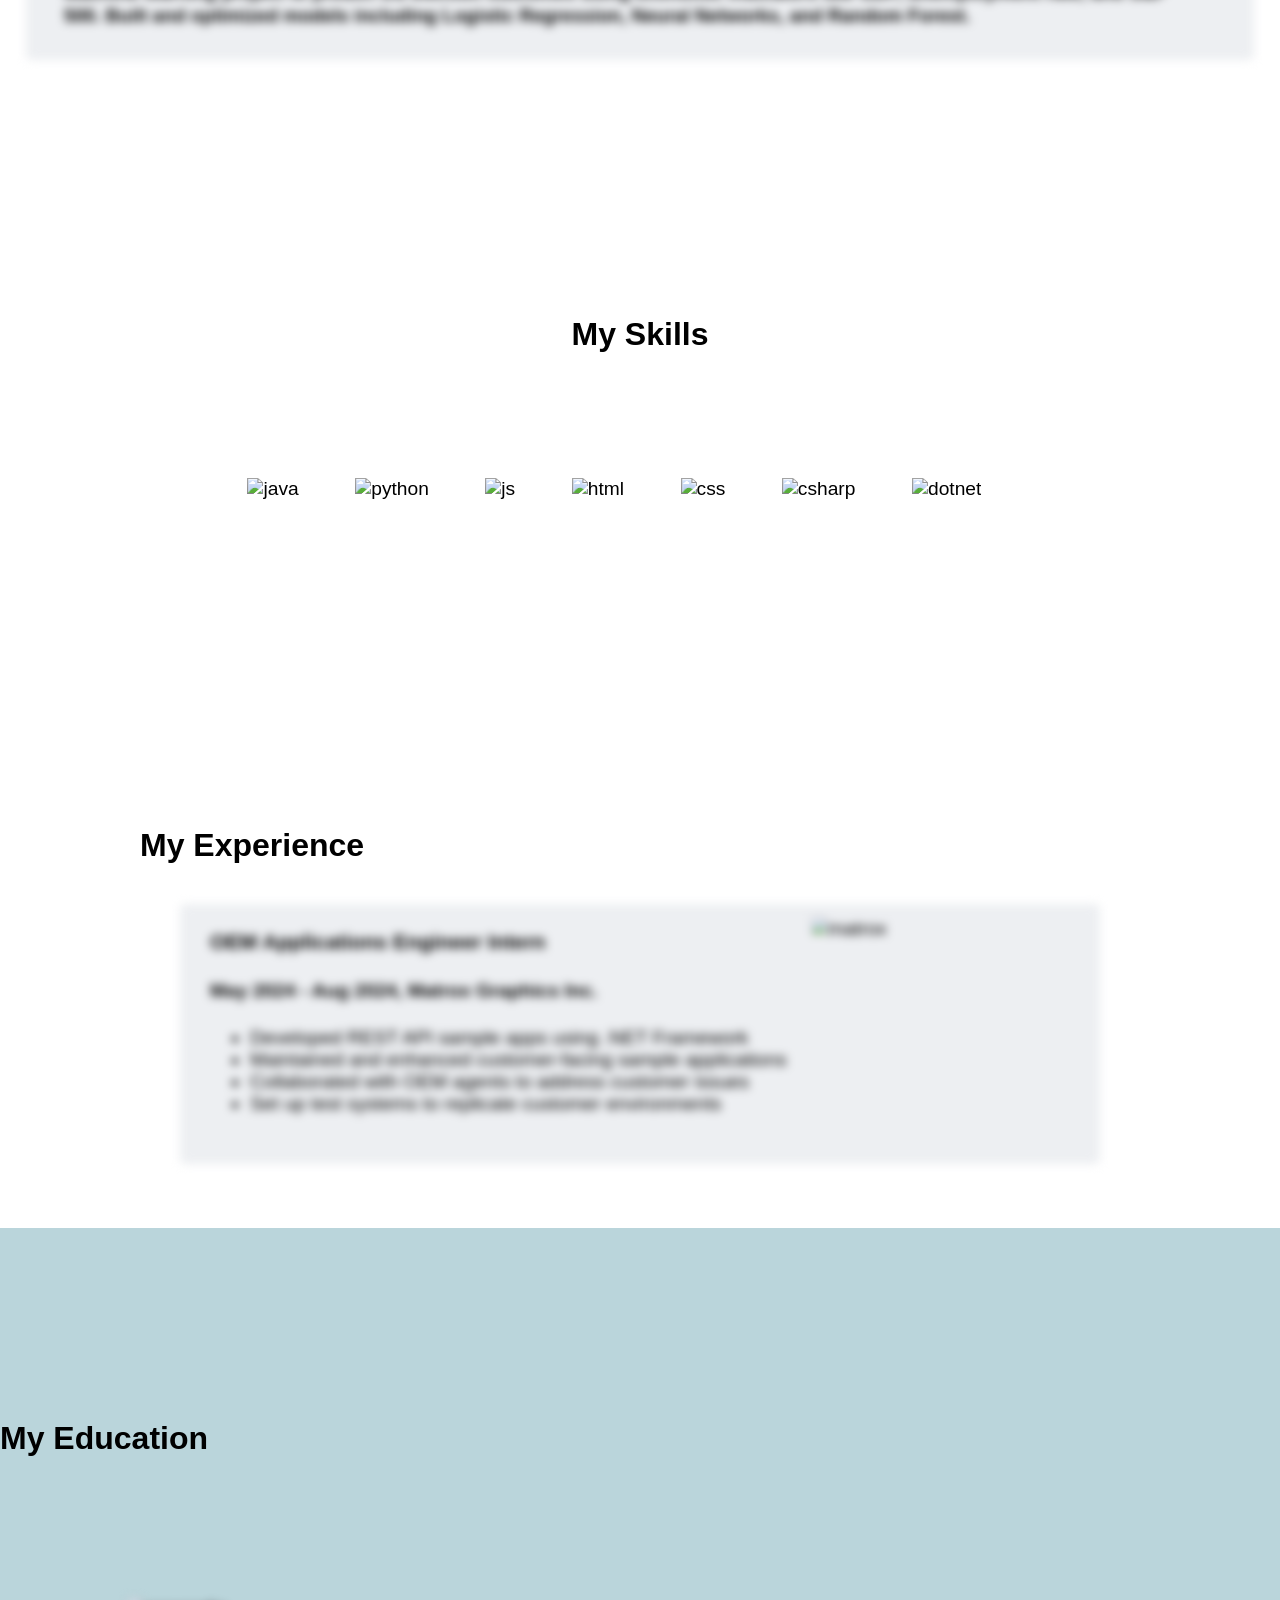
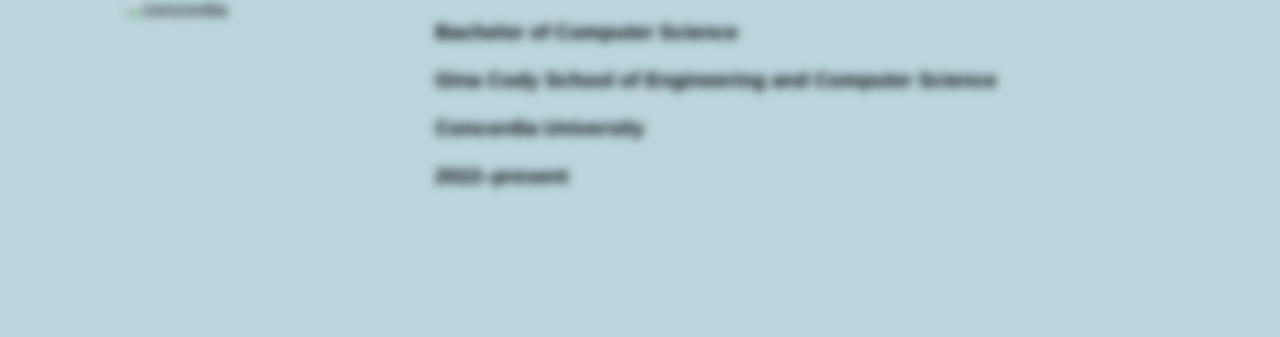
==== commit 8e7474f8: "Started adding 3D blender model" ====
--- a/index.html
+++ b/index.html
@@ -4,152 +4,127 @@
     <meta charset="UTF-8">
     <meta name="viewport" content="width=device-width, initial-scale=1">
     <title>Alex Lee</title>
+
     <link rel="stylesheet" href="myWebsiteStyle.css">
+    <script src="https://cdnjs.cloudflare.com/ajax/libs/three.js/r128/three.min.js"></script>
+    <script src="https://cdn.jsdelivr.net/npm/three@0.128.0/examples/js/controls/OrbitControls.js"></script>
+    <script src="https://cdn.jsdelivr.net/npm/three@0.128.0/examples/js/loaders/GLTFLoader.js"></script>
     <script defer src="app.js"></script>
+
+    <style>
+        /* Ensure the portfolio overlay is hidden at startup */
+        #portfolio {
+            display: none;
+            position: absolute;
+            top: 0;
+            left: 0;
+            width: 100%;
+            height: 100%;
+            background: white;
+            z-index: 2;
+            overflow: auto;
+        }
+    </style>
 </head>
 
 <body>
- 
+
+    <!-- 3D Scene Container -->
+    <div id="threejs-container" style="position:fixed; top:0; left:0; width:100%; height:100%; z-index:1;"></div>
+
+    <!-- Portfolio Overlay (hidden by default) -->
+    <div id="portfolio">
+        <button onclick="document.getElementById('portfolio').style.display='none';" style="position:absolute; top:10px; right:10px; z-index:3;">Close ✕</button>
+        <iframe src="index.html" style="width:100%; height:100%; border:none;"></iframe>
+    </div>
+
     <div class="content">
 
-    <div class="topnav">
-        <a href="#div1">Home</a>
-        <a href="#p1">Projects</a>
-        <a href="#skillz">Skills</a>
-        <a href="#exp">Experience</a>
-        <a href="#edu">Education</a>
-    </div>
+        <div class="topnav">
+            <a href="#div1">Home</a>
+            <a href="#p1">Projects</a>
+            <a href="#skillz">Skills</a>
+            <a href="#exp">Experience</a>
+            <a href="#edu">Education</a>
+        </div>
 
-  <div class="main">
-
-        <div id="div1">
-            <h1>Alex Lee Tong Fong</h1> <br>
-            <h3> Hi, I'm Alex.<br><br> I'm a Computer Science major at Concordia University in Montreal.</h3> <br>
-            <div class="line"></div> <br>
-            <div class="buttonContainer">
-            <a href="mailto:alexltf06@gmail.com" class="buttonEmail" target="_blank"> &#9993; Email</a>
-            <a href ="https://github.com/AlexLTF"  class="buttonGithub" target="_blank"> GitHub</a>
-            <a href="https://www.linkedin.com/in/alex-lee-tong-fong-5a43ba226/" class="buttonLinkedin" target="_blank">LinkedIn</a>
+        <div class="main">
+            <div id="div1">
+                <h1>Alex Lee Tong Fong</h1><br>
+                <h3>Hi, I'm Alex.<br><br> I'm a Computer Science major at Concordia University in Montreal.</h3><br>
+                <div class="line"></div><br>
+                <div class="buttonContainer">
+                    <a href="mailto:alexltf06@gmail.com" class="buttonEmail" target="_blank">✉ Email</a>
+                    <a href="https://github.com/AlexLTF" class="buttonGithub" target="_blank">GitHub</a>
+                    <a href="https://www.linkedin.com/in/alex-lee-tong-fong-5a43ba226/" class="buttonLinkedin" target="_blank">LinkedIn</a>
+                </div>
             </div>
         </div>
 
-    </div>
+        <div class="projects">
+            <h2><br>My Projects</h2>
+            <section class="hidden">
+                <div id="p1" class="proj">
+                    <h3>Formula 1 Data Visualization Web App<br><br>
+                        <span class="madeWith">Made with:
+                            <img src="images/html.png" class="projectLogo" width="4%" height="4%" alt="html">
+                            <img src="images/css" class="projectLogo" width="2.9%" height="2.9%" alt="css">
+                            <img src="images/js.png" class="projectLogo" width="4%" height="4%" alt="js">
+                        </span><br><br>
+                        <span class="desc">Developed a dynamic web application using HTML, CSS, and JavaScript that fetches real-time data from the OpenF1 API. Integrated API calls to retrieve detailed information about Formula 1 races, drivers, circuits, and real-time telemetry.</span>
+                    </h3>
+                </div>
 
-    <div class="projects">
-        <h2> <br> My Projects</h2>
+                <div id="p2" class="proj">
+                    <h3>Data Analytics Project<br><br>
+                        <span class="madeWith">Made with:
+                            <img src="images/python.png" class="projectLogo" width="5%" height="5%" alt="python">
+                        </span><br><br>
+                        <span class="desc">Machine learning project to predict US election outcomes using economic indicators like GDP, unemployment rate, and S&P 500. Built and optimized models including Logistic Regression, Neural Networks, and Random Forest.</span>
+                    </h3>
+                </div>
+            </section>
+        </div>
 
-        <section class="hidden">
-        <div id="p1">
-        <div class="proj">
-            
-            <h3> Formula 1 Data Visualization Web App <br> <br> <span class="madeWith"> Made with: &nbsp; 
+        <div id="skillz" class="skills">
+            <h2>My Skills</h2><br>
+            <img src="images/java" class="logo" width="15%" height="15%" alt="java">
+            <img src="images/python.png" class="logo" width="15%" height="15%" alt="python">
+            <img src="images/js.png" class="logo" width="15%" height="15%" alt="js">
+            <img src="images/html.png" class="logo" width="15%" height="15%" alt="html">
+            <img src="images/css" class="logo" width="10.7%" height="10.7%" alt="css">
+            <img src="images/csharp" class="logo" width="12%" height="12%" alt="csharp">
+            <img src="images/dotnet.png" class="logo" width="10%" height="10%" alt="dotnet">
+        </div>
 
-                <img src="images/html.png" 
-                class="projectLogo" width="4%" height="4%" alt="html image">
-                
-                <img src="images/css"
-                class="projectLogo" width="2.9%" height="2.9%" alt="css image"> &nbsp; &nbsp;
+        <div id="exp" class="experience">
+            <h2>My Experience</h2>
+            <section class="hidden">
+                <div class="work1">
+                    <img src="images/matrox.png" class="matrox" width="30%" height="30%" alt="matrox">
+                    <h3>OEM Applications Engineer Intern</h3>
+                    <h4>May 2024 - Aug 2024, Matrox Graphics Inc.</h4>
+                    <ul>
+                        <li>Developed REST API sample apps using .NET Framework</li>
+                        <li>Maintained and enhanced customer-facing sample applications</li>
+                        <li>Collaborated with OEM agents to address customer issues</li>
+                        <li>Set up test systems to replicate customer environments</li>
+                    </ul>
+                </div>
+            </section>
+        </div>
 
-                <img src="images/js.png"
-                 class="projectlogo" width="4%" height="4%" alt="js image">
-                </span> <br> <br> 
-  
-            <span class="desc">Developed a dynamic web application using HTML, CSS, and JavaScript that fetches real-time data from the OpenF1 API. <br> <br>
-                Integrated API calls to retrieve detailed information about Formula 1 races, drivers and circuits, including driver statistics, real-time racing telemetry, and track details.<br> <br>
-                Implemented data display with DOM manipulation, ensuring a clean and responsive user interface for presenting driver and circuit information.
-             </span>
-            </h3> 
-        </div>  
+        <div id="edu" class="education">
+            <h2>My Education</h2>
+            <section class="hidden">
+                <div class="diploma">
+                    <img src="https://www.concordia.ca/content/concordia/en/social/guidelines-conduct.img.png/1650398601839.png" class="conco" width="12%" height="12%" alt="concordia">
+                    <h3>Bachelor of Computer Science<br><br>Gina Cody School of Engineering and Computer Science<br><br>Concordia University<br><br>2022–present</h3>
+                </div>
+            </section>
         </div>
-        
-        <div id="p2">
-        <div class="proj">
-        
-           <h3> Data Analytics Project <br> <br> <span class="madeWith">Made with: 
-           <img src="images/python.png"
-            class="projectLogo" width="5%" height="5%" alt="java image">
 
-           </span> <br> <br> 
-            <span class="desc">Machine learning task to predict the outcome of US elections based on different economic factors such as GDP,
-                unemployment rate, median house price, S&P 500, etc.<br><br>
-                Collected and processed economic and electoral data using APIs and governmental datasets, cleaned, transformed and performed exploratory data analysis, and built predictive models using machine learning techniques.<br><br>
-                Trained and optimized Logistic Regression, Neural Network and Random forest models.
-            </span>
-            </h3>
-      
-        </div>
-        </div>
-        </section>
-    
-    </div>
-
-    <div id="skillz">
-    <div class="skills">
-        
-        <h2>My Skills</h2> <br> 
-       
-        <img src="images/java"
-        class="logo" width="15%" height="15%" alt="java image">
-   
-        <img src="images/python.png"
-        class="logo" width="15%" height="15%" alt="python image">
-
-        <img src="images/js.png"
-        class="logo" width="15%" height="15%" alt="js image">
-
-        <img src="images/html.png"
-        class="logo" width="15%" height="15%" alt="html image">
-
-        <img src="images/css"
-        class="logo" width="10.7%" height="10.7%" alt="css image"> 
-        
-        <img src="images/csharp"
-        class="logo" width="12%" height="12%" alt="csharp image">
-
-        <img src="images/dotnet.png"
-        class="logo" width="10%" height="10%" alt="dotnet image">
-   
-    </div>
-    </div>
-
-    <div id="exp">
-    <div class="experience">
-        <h2>My Experience</h2>
-          
-    <section class="hidden">   
-    <div class="work1">
-        <img src="images/matrox.png"
-        class="matrox"  width="30%" height="30%" alt="matrox image">
-
-        <br><h3>OEM Applications Engineer Intern</h3>
-        <h4>May 2024 - Aug 2024</h4>
-        <h4>Matrox Graphics Inc.</h4>
-        
-        <ul>
-            <li>Developed a sample application which interacts with our REST API using .NET Framework tools</li>
-            <li>Maintained and enhanced existing sample application used by our customers</li>
-            <li>Shadowed an OEM agent to solve and answer OEM specific customer issues and questions</li>
-            <li>Set up complex systems to reproduce customer environments</li>
-        </ul>
-    </div>
-</section> 
-        
-    <div id="edu">
-        <h2>My Education</h2>
-    <section class="hidden">
-    <div class="education">
-    <div class="diploma">
-        
-        <img src="https://www.concordia.ca/content/concordia/en/social/guidelines-conduct.img.png/1650398601839.png"
-        class="conco" width="12%" height="12%" alt="concordia logo image">
-
-        <h3>Bachelor of Computer Science <br> <br>  Gina Cody School of Engineering and Computer Science
-        <br> <br> Concordia University<br> <br> 2022-present</h3> 
-    
-    </div>
-    </div>
-    </section>
-</div>
+    </div> 
 
 </body>
 </html>
--- a/myWebsiteStyle.css
+++ b/myWebsiteStyle.css
@@ -1,3 +1,7 @@
+#portfolio { 
+    display: none; position: absolute; top: 0; left: 0; width: 100%; height: 100%; background: white; z-index: 2; 
+}
+
 body, html {
     margin: 0;
     border: 0;
